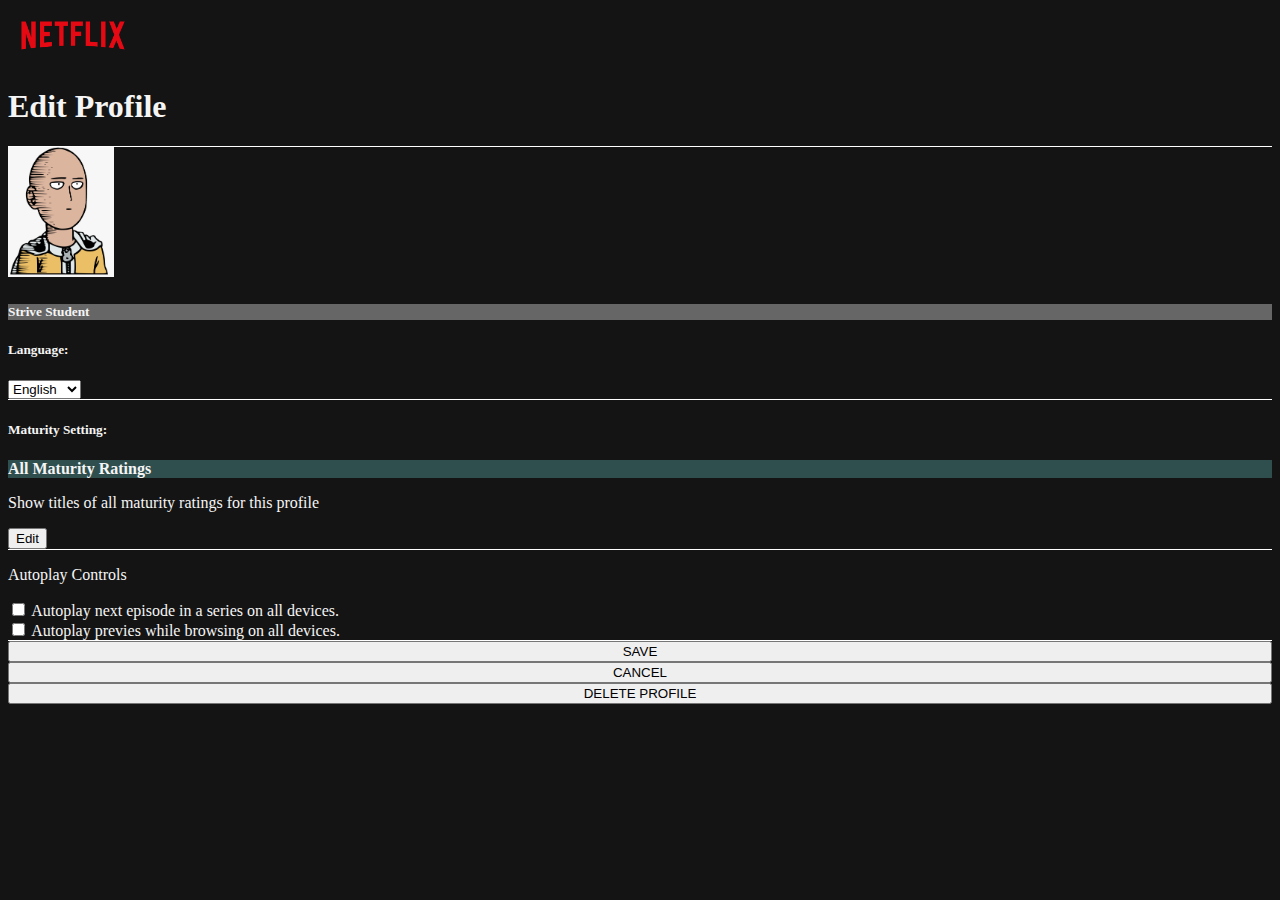
==== profile.html @ 09d8bf43 "Update profile.html" ====
<!doctype html>
<html lang="en">
  <head>
    <!-- Required meta tags -->
    <meta charset="utf-8">
    <meta name="viewport" content="width=device-width, initial-scale=1, shrink-to-fit=no">

    <!-- Bootstrap CSS -->
    <link rel="stylesheet" href="https://cdn.jsdelivr.net/npm/bootstrap@4.6.0/dist/css/bootstrap.min.css" integrity="sha384-B0vP5xmATw1+K9KRQjQERJvTumQW0nPEzvF6L/Z6nronJ3oUOFUFpCjEUQouq2+l" crossorigin="anonymous">
    <link rel="stylesheet" href="./ProfileStyles.css">
    <title>Profile</title>
  </head>
  <body >
    <div>
      <img src="./01_Netflix_Logo/01_Netflix_Logo/01_Netflix_Logo_RGB/Netflix_Logo_RGB.png" width="130" style="object-fit:cover">
    </div>
    
    <div class="container">
      
      <div class="row ">
        
        <!-- IMAGE AND PROFILE INFO-->
        <div class="col-3"></div>

        <div class="col-6">
          <h1>
            Edit Profile
          </h1>
          <div class="row pt-3 pb-3" style="border-top: 1px solid white">
            <img src="./Profile-picture.PNG" alt="" class="col-3 img-thumbnail" style="max-height:130px">
              <div class="col-9 pb-3" style="border-bottom: 1px solid white">
                <h5 class="name-custom-color">Strive Student</h5>
                <h5 class="text-white">Language:</h5>
                
                <select class="custom-select w-50" id="inputGroupSelect03">
                  <option selected>English</option>
                  <option value="1">German</option>
                  <option value="2">Swedish</option>
                </select>
              </div> 
          </div>
        </div>

        <div class="col-3"></div>


      <!-- MATURITY SETTINGS-->

      <div class="col-3"></div>

      <div class="col-6 pt-3">
        <div class="row">
          <div class="col-3"></div>
          <div class="col-9"style=" border-bottom: 1px solid white" >
            <!-- INSERT HERE MATURITY SETTINGS-->
            <h5>Maturity Setting:</h5>
            <p class="maturity-custom-background"><strong>All Maturity Ratings</strong></p>
            <p>Show titles of all maturity ratings for this profile</p>
            <button class="edit-button mb-3">Edit</button>
          </div>
        </div>
      </div>

      <div class="col-3"></div>


      <!-- AUTOPLAY CONTROLS -->
      <div class="col-3"></div>

      <div class="col-6 pt-3" style="border-bottom: 1px solid white">
        <div class="row">
          <div class="col-3"></div>
          <div class="col-9">
            <p>Autoplay Controls</p>
            <div class="form-check">
              <input class="form-check-input" type="checkbox" value="" id="defaultCheck1">
              <label class="form-check-label" for="defaultCheck1">
                Autoplay next episode in a series on all devices.
              </label>
            </div>
            <div class="form-check pb-3">
              <input class="form-check-input" type="checkbox" value="" id="defaultCheck1">
              <label class="form-check-label" for="defaultCheck1">
                Autoplay previes while browsing on all devices.
              </label>
            </div>
          </div>
        </div>
      </div> 
      <div class="col-3"></div>


      <!-- BUTTON AREA -->
      <div class="col-3"></div>

      <div class="col-6 pt-3">
        <div class="row">
          <div class="col-3">
            <button type="button" class="btn btn-dark d-inline-block" >SAVE</button>
          </div>
          <div class="col-3">
            <button type="button" class="btn btn-dark d-inline-block" >CANCEL</button>
          </div>
          <div class="col-6">
            <button type="button" class="btn btn-dark d-block">DELETE PROFILE</button>
          </div> 
        </div>
      </div>

      <div class="col-3"></div>

</div>




    <!-- Optional JavaScript; choose one of the two! -->

    <!-- Option 1: jQuery and Bootstrap Bundle (includes Popper) -->
    <script src="https://code.jquery.com/jquery-3.5.1.slim.min.js" integrity="sha384-DfXdz2htPH0lsSSs5nCTpuj/zy4C+OGpamoFVy38MVBnE+IbbVYUew+OrCXaRkfj" crossorigin="anonymous"></script>
    <script src="https://cdn.jsdelivr.net/npm/bootstrap@4.6.0/dist/js/bootstrap.bundle.min.js" integrity="sha384-Piv4xVNRyMGpqkS2by6br4gNJ7DXjqk09RmUpJ8jgGtD7zP9yug3goQfGII0yAns" crossorigin="anonymous"></script>

    <!-- Option 2: Separate Popper and Bootstrap JS -->
    <!--
    <script src="https://code.jquery.com/jquery-3.5.1.slim.min.js" integrity="sha384-DfXdz2htPH0lsSSs5nCTpuj/zy4C+OGpamoFVy38MVBnE+IbbVYUew+OrCXaRkfj" crossorigin="anonymous"></script>
    <script src="https://cdn.jsdelivr.net/npm/popper.js@1.16.1/dist/umd/popper.min.js" integrity="sha384-9/reFTGAW83EW2RDu2S0VKaIzap3H66lZH81PoYlFhbGU+6BZp6G7niu735Sk7lN" crossorigin="anonymous"></script>
    <script src="https://cdn.jsdelivr.net/npm/bootstrap@4.6.0/dist/js/bootstrap.min.js" integrity="sha384-+YQ4JLhjyBLPDQt//I+STsc9iw4uQqACwlvpslubQzn4u2UU2UFM80nGisd026JF" crossorigin="anonymous"></script>
    -->
  </body>
</html>
---- ProfileStyles.css ----
body{
    color:whitesmoke;
    background-color: #141414;
}
.name-custom-color{
    background-color: #666666;
};
.custom-select{
    color: white;
    background-color: black ;
}
.maturity-custom-background{
    background-color:darkslategray;
}
.btn{
    width: 100%
}
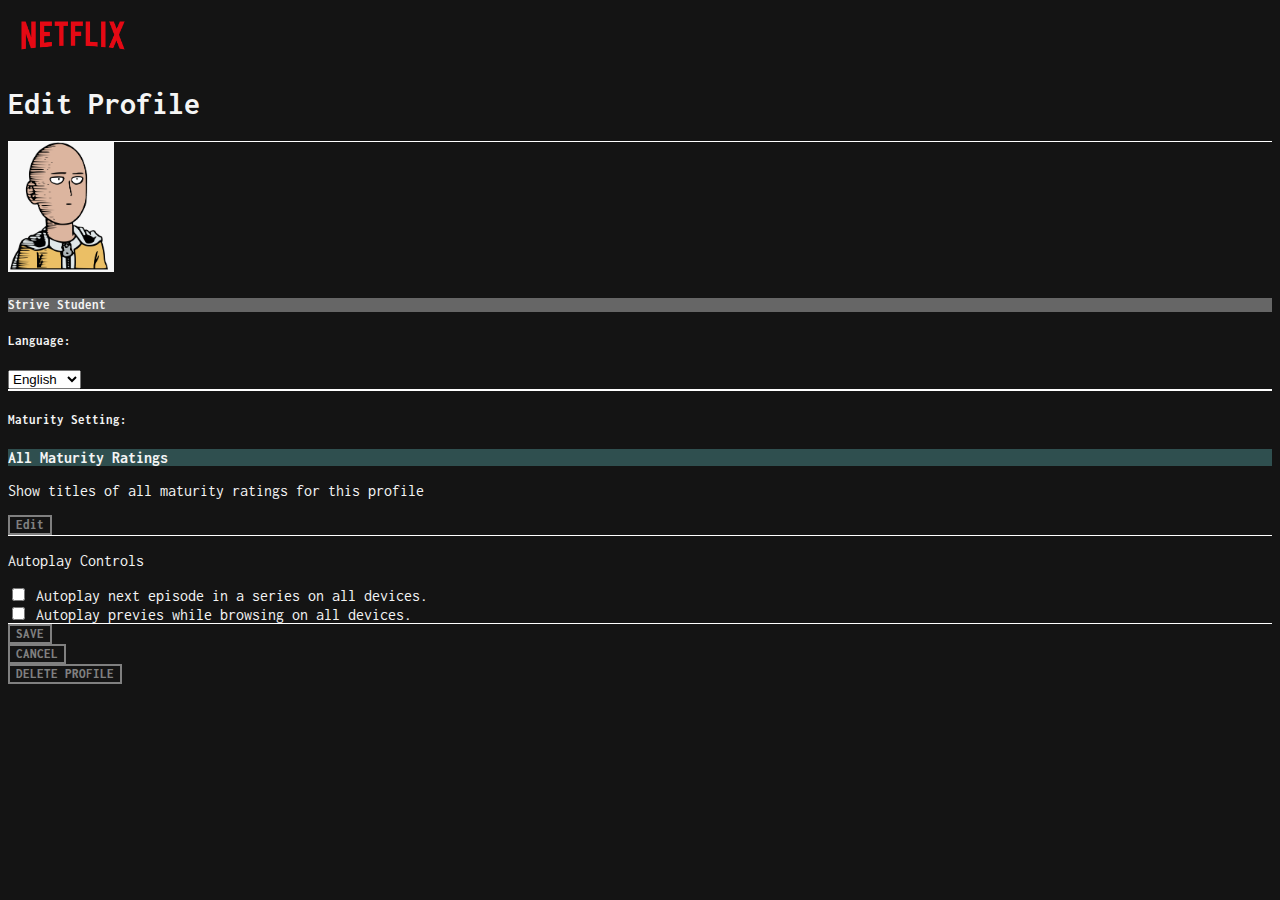
==== commit 8fbadd92: "restyled" ====
--- a/profile.html
+++ b/profile.html
@@ -9,6 +9,11 @@
     <link rel="stylesheet" href="https://cdn.jsdelivr.net/npm/bootstrap@4.6.0/dist/css/bootstrap.min.css" integrity="sha384-B0vP5xmATw1+K9KRQjQERJvTumQW0nPEzvF6L/Z6nronJ3oUOFUFpCjEUQouq2+l" crossorigin="anonymous">
     <link rel="stylesheet" href="./ProfileStyles.css">
     <title>Profile</title>
+
+    <!--- Font style-->
+    <link rel="preconnect" href="https://fonts.googleapis.com">
+    <link rel="preconnect" href="https://fonts.gstatic.com" crossorigin>
+    <link href="https://fonts.googleapis.com/css2?family=Inconsolata:wght@200;300;400;500&display=swap" rel="stylesheet">
   </head>
   <body >
     <div>
@@ -19,16 +24,18 @@
       
       <div class="row ">
         
-        <!-- IMAGE AND PROFILE INFO-->
         <div class="col-3"></div>
 
         <div class="col-6">
           <h1>
             Edit Profile
           </h1>
-          <div class="row pt-3 pb-3" style="border-top: 1px solid white">
+          <!-- AREA WITH IMAGE AND NAME AND LANGUAGE SELECTION -->
+          <div class="row pt-3 pb-3" style="border-top: 1px solid white; border-bottom: 1px solid white">
+            
             <img src="./Profile-picture.PNG" alt="" class="col-3 img-thumbnail" style="max-height:130px">
-              <div class="col-9 pb-3" style="border-bottom: 1px solid white">
+            <div class="row col-9">
+              <div class="col-12 pb-3" style="border-bottom: 1px solid white">
                 <h5 class="name-custom-color">Strive Student</h5>
                 <h5 class="text-white">Language:</h5>
                 
@@ -36,19 +43,21 @@
                   <option selected>English</option>
                   <option value="1">German</option>
                   <option value="2">Swedish</option>
-                </select>
-              </div> 
+                </div> 
+              </select>
+              
+            </div>
+ 
           </div>
         </div>
-
-        <div class="col-3"></div>
-
-
-      <!-- MATURITY SETTINGS-->
+      </div>
 
       <div class="col-3"></div>
 
-      <div class="col-6 pt-3">
+
+      <div class="col-3"></div>
+
+      <div class="col-6">
         <div class="row">
           <div class="col-3"></div>
           <div class="col-9"style=" border-bottom: 1px solid white" >
@@ -56,7 +65,7 @@
             <h5>Maturity Setting:</h5>
             <p class="maturity-custom-background"><strong>All Maturity Ratings</strong></p>
             <p>Show titles of all maturity ratings for this profile</p>
-            <button class="edit-button mb-3">Edit</button>
+            <button class="custom-button">Edit</button>
           </div>
         </div>
       </div>
@@ -64,13 +73,13 @@
       <div class="col-3"></div>
 
 
-      <!-- AUTOPLAY CONTROLS -->
       <div class="col-3"></div>
 
-      <div class="col-6 pt-3" style="border-bottom: 1px solid white">
+
+      <div class="col-6">
         <div class="row">
           <div class="col-3"></div>
-          <div class="col-9">
+          <div class="col-9"style=" border-bottom: 1px solid white" >
             <p>Autoplay Controls</p>
             <div class="form-check">
               <input class="form-check-input" type="checkbox" value="" id="defaultCheck1">
@@ -78,35 +87,35 @@
                 Autoplay next episode in a series on all devices.
               </label>
             </div>
-            <div class="form-check pb-3">
+            <div class="form-check">
               <input class="form-check-input" type="checkbox" value="" id="defaultCheck1">
               <label class="form-check-label" for="defaultCheck1">
                 Autoplay previes while browsing on all devices.
               </label>
             </div>
+
           </div>
+
         </div>
       </div> 
+
+
       <div class="col-3"></div>
 
-
-      <!-- BUTTON AREA -->
       <div class="col-3"></div>
-
-      <div class="col-6 pt-3">
+      <div class="col-6">
         <div class="row">
           <div class="col-3">
-            <button type="button" class="btn btn-dark d-inline-block" >SAVE</button>
+            <button type="button" class="btn custom-button d-inline-block" >SAVE</button>
           </div>
           <div class="col-3">
-            <button type="button" class="btn btn-dark d-inline-block" >CANCEL</button>
+            <button type="button" class="btn custom-button d-inline-block" >CANCEL</button>
           </div>
           <div class="col-6">
-            <button type="button" class="btn btn-dark d-block">DELETE PROFILE</button>
+            <button type="button" class="btn custom-button d-block">DELETE PROFILE</button>
           </div> 
         </div>
       </div>
-
       <div class="col-3"></div>
 
 </div>
--- a/ProfileStyles.css
+++ b/ProfileStyles.css
@@ -1,17 +1,32 @@
 body{
     color:whitesmoke;
     background-color: #141414;
+    font-family: 'Inconsolata', monospace;
+    font-weight: 400;
 }
 .name-custom-color{
     background-color: #666666;
 };
 .custom-select{
     color: white;
-    background-color: black ;
+    background-color: black;
 }
 .maturity-custom-background{
     background-color:darkslategray;
 }
-.btn{
-    width: 100%
+.custom-button{
+    border-radius: 0px;
+    color: gray;
+    font-family: 'Inconsolata', monospace;
+    font-weight:800;
+    background-color: transparent;
+    background-repeat:no-repeat;
+    border: 2px solid gray;
+    cursor:pointer;
+    overflow: hidden; 
+}
+.custom-button:hover{
+    background-color: white;
+    color: black;
+    border: none;
 }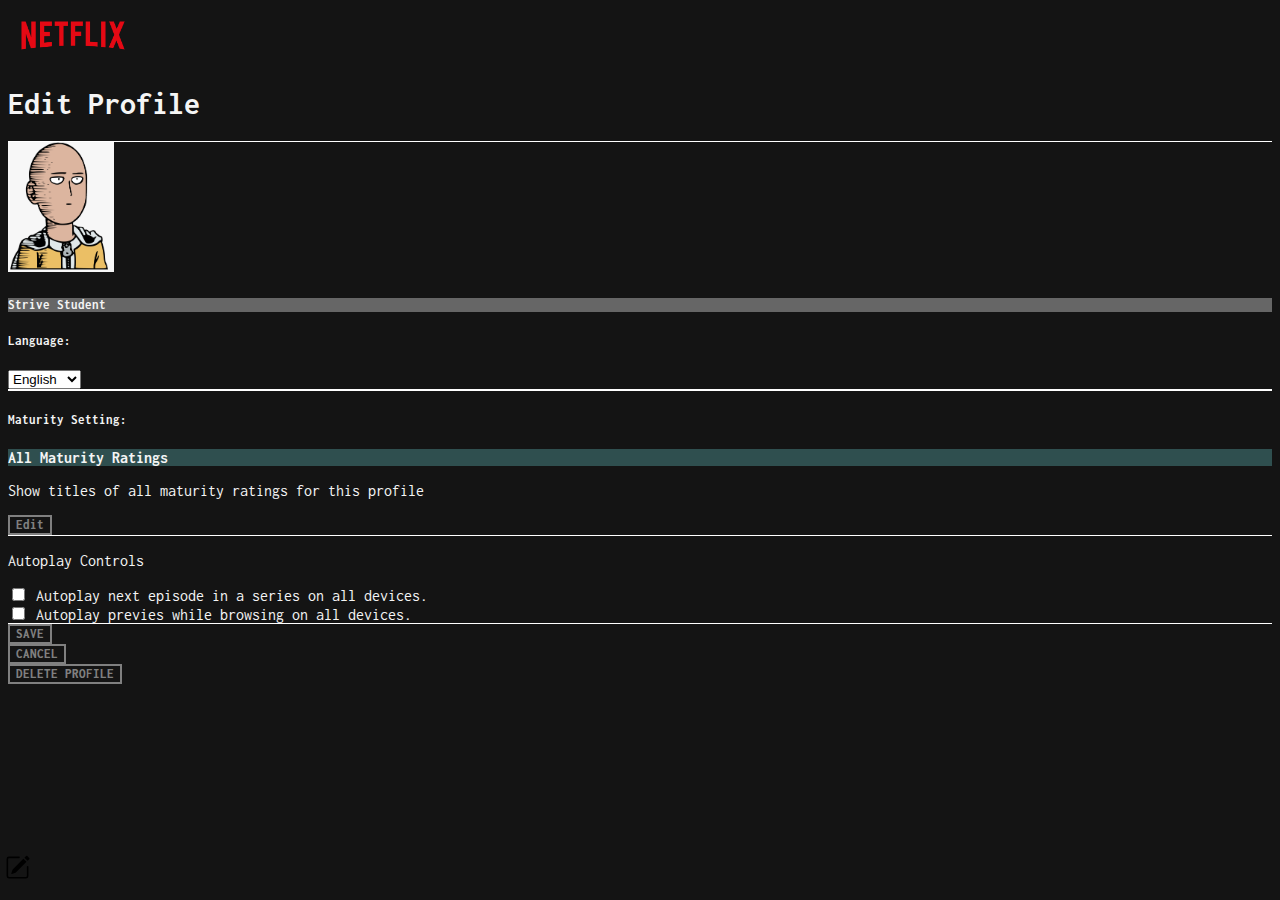
==== commit 94f3bd6b: "Profile picture pencil added" ====
--- a/profile.html
+++ b/profile.html
@@ -34,6 +34,7 @@
           <div class="row pt-3 pb-3" style="border-top: 1px solid white; border-bottom: 1px solid white">
             
             <img src="./Profile-picture.PNG" alt="" class="col-3 img-thumbnail" style="max-height:130px">
+            <img src="./pencil-square.svg" alt="Profile picture change"width="25" height="25" style="position: absolute; bottom: 20px;left: 5px;">
             <div class="row col-9">
               <div class="col-12 pb-3" style="border-bottom: 1px solid white">
                 <h5 class="name-custom-color">Strive Student</h5>
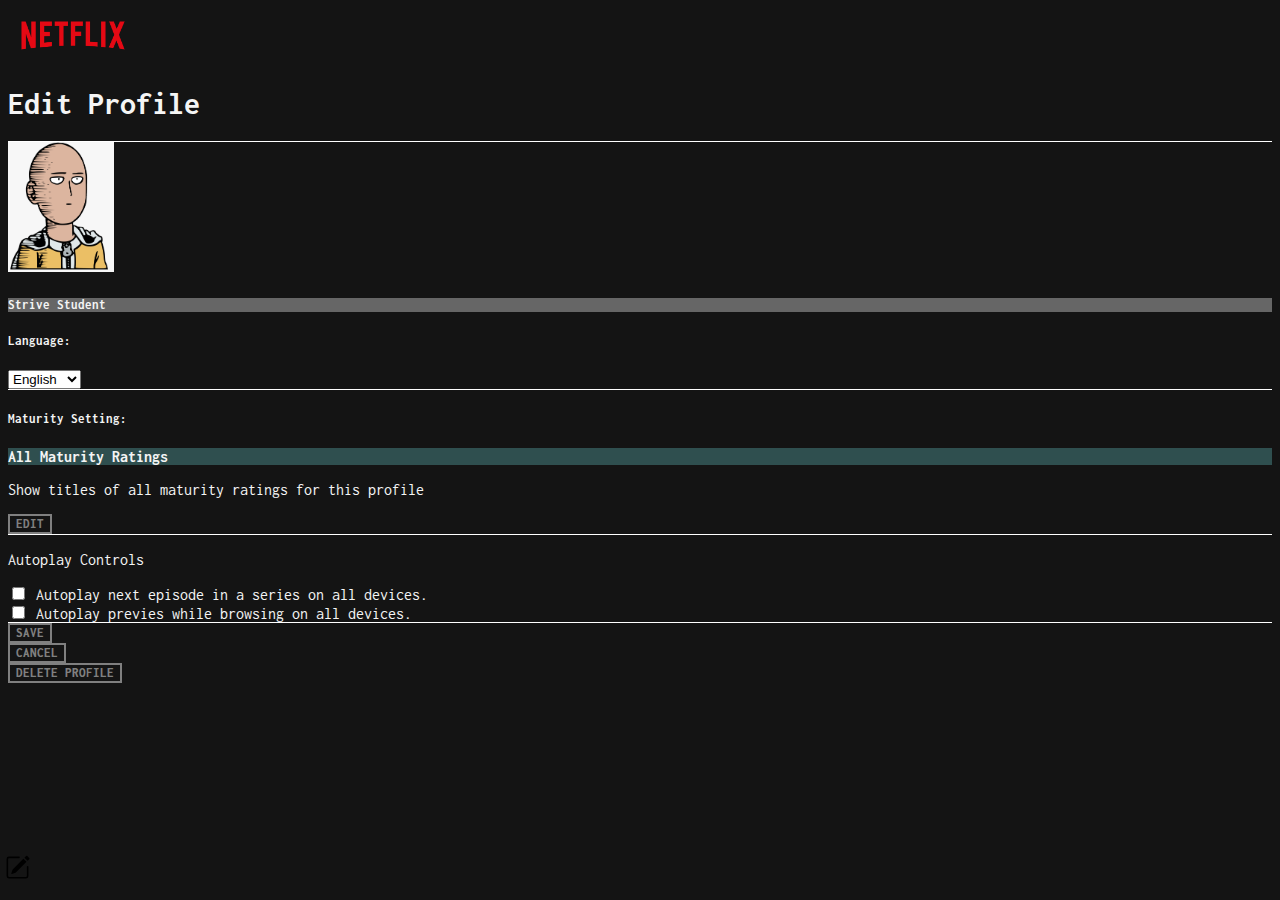
==== commit 58d345a5: "Update profile.html" ====
--- a/profile.html
+++ b/profile.html
@@ -31,12 +31,11 @@
             Edit Profile
           </h1>
           <!-- AREA WITH IMAGE AND NAME AND LANGUAGE SELECTION -->
-          <div class="row pt-3 pb-3" style="border-top: 1px solid white; border-bottom: 1px solid white">
+          <div class="row pt-3 pb-3" style="border-top: 1px solid white">
             
             <img src="./Profile-picture.PNG" alt="" class="col-3 img-thumbnail" style="max-height:130px">
             <img src="./pencil-square.svg" alt="Profile picture change"width="25" height="25" style="position: absolute; bottom: 20px;left: 5px;">
-            <div class="row col-9">
-              <div class="col-12 pb-3" style="border-bottom: 1px solid white">
+              <div class="col-9 pb-3" style="border-bottom: 1px solid white">
                 <h5 class="name-custom-color">Strive Student</h5>
                 <h5 class="text-white">Language:</h5>
                 
@@ -46,15 +45,13 @@
                   <option value="2">Swedish</option>
                 </div> 
               </select>
-              
-            </div>
- 
           </div>
         </div>
       </div>
 
       <div class="col-3"></div>
 
+      <!-- MATURITY SETTINGS AREA-->
 
       <div class="col-3"></div>
 
@@ -66,7 +63,7 @@
             <h5>Maturity Setting:</h5>
             <p class="maturity-custom-background"><strong>All Maturity Ratings</strong></p>
             <p>Show titles of all maturity ratings for this profile</p>
-            <button class="custom-button">Edit</button>
+            <button class="custom-button mb-3">EDIT</button>
           </div>
         </div>
       </div>
@@ -74,13 +71,14 @@
       <div class="col-3"></div>
 
 
+      <!-- AUTOPLAY CONTROLS AREA-->
+
       <div class="col-3"></div>
-
-
-      <div class="col-6">
+      
+      <div class="col-6 pt-3 pb-3">
         <div class="row">
           <div class="col-3"></div>
-          <div class="col-9"style=" border-bottom: 1px solid white" >
+          <div class="col-9">
             <p>Autoplay Controls</p>
             <div class="form-check">
               <input class="form-check-input" type="checkbox" value="" id="defaultCheck1">
@@ -94,17 +92,18 @@
                 Autoplay previes while browsing on all devices.
               </label>
             </div>
-
           </div>
-
         </div>
       </div> 
 
+      <div class="col-3"></div>
+
+
+      <!-- BUTTONS AREA -->
 
       <div class="col-3"></div>
 
-      <div class="col-3"></div>
-      <div class="col-6">
+      <div class="col-6 pt-3" style="border-top: 1px solid white">
         <div class="row">
           <div class="col-3">
             <button type="button" class="btn custom-button d-inline-block" >SAVE</button>
@@ -117,6 +116,7 @@
           </div> 
         </div>
       </div>
+
       <div class="col-3"></div>
 
 </div>
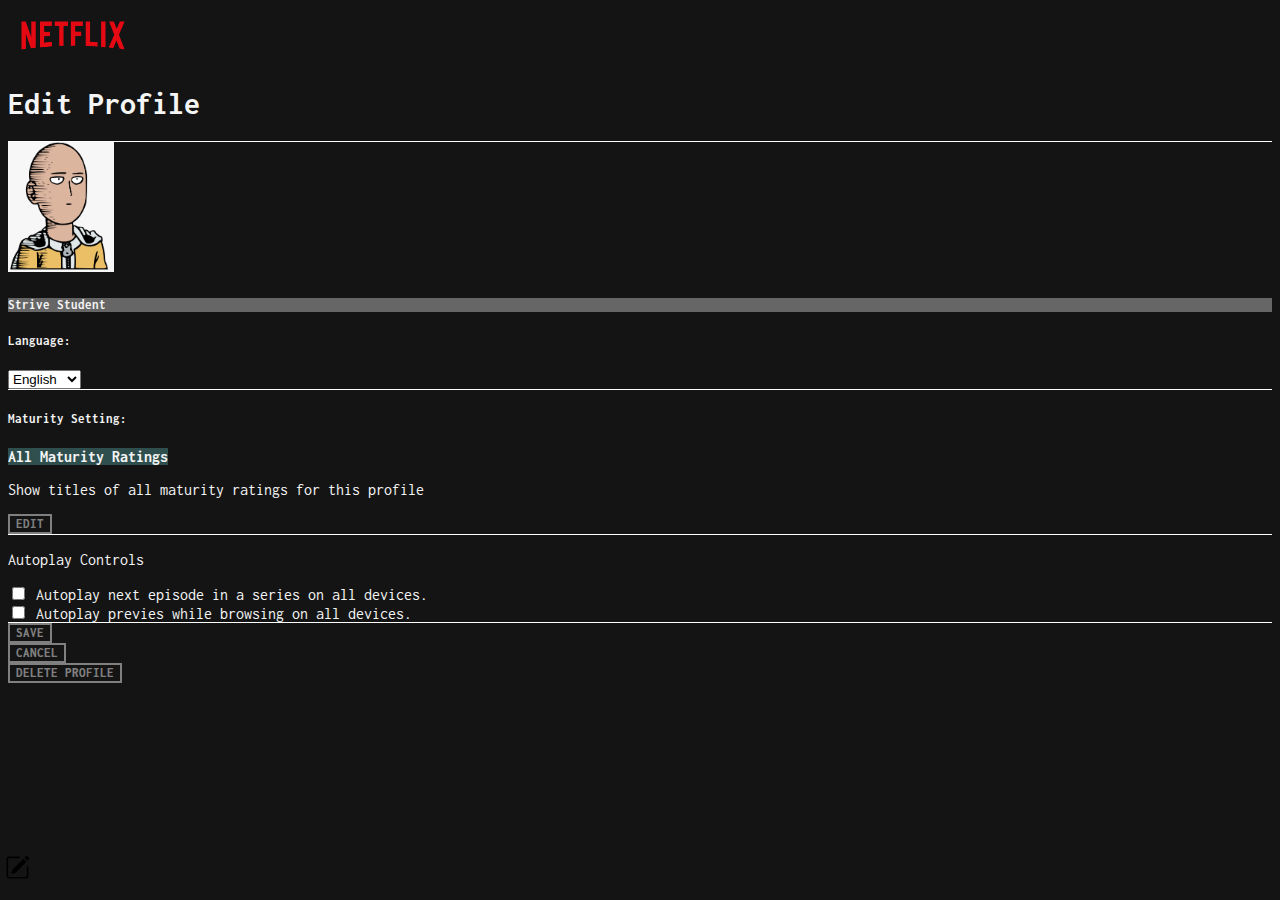
==== commit 6c554e6e: "Update to profile.html" ====
--- a/profile.html
+++ b/profile.html
@@ -24,58 +24,55 @@
       
       <div class="row ">
         
-        <div class="col-3"></div>
+        <div class="col-sm-1 col-md-3"></div>
 
-        <div class="col-6">
+        <div class="col-12 col-sm-10 col-md-6">
           <h1>
             Edit Profile
           </h1>
           <!-- AREA WITH IMAGE AND NAME AND LANGUAGE SELECTION -->
           <div class="row pt-3 pb-3" style="border-top: 1px solid white">
-            
             <img src="./Profile-picture.PNG" alt="" class="col-3 img-thumbnail" style="max-height:130px">
             <img src="./pencil-square.svg" alt="Profile picture change"width="25" height="25" style="position: absolute; bottom: 20px;left: 5px;">
-              <div class="col-9 pb-3" style="border-bottom: 1px solid white">
+            <div class="col-9" style="border-bottom: 1px solid white">
                 <h5 class="name-custom-color">Strive Student</h5>
                 <h5 class="text-white">Language:</h5>
-                
                 <select class="custom-select w-50" id="inputGroupSelect03">
                   <option selected>English</option>
                   <option value="1">German</option>
                   <option value="2">Swedish</option>
-                </div> 
-              </select>
+                </select>
+            </div>
           </div>
         </div>
-      </div>
 
-      <div class="col-3"></div>
+      <div class="col-1 col-md-3"></div>
 
       <!-- MATURITY SETTINGS AREA-->
 
-      <div class="col-3"></div>
+      <div class="col-sm-1 col-md-3"></div>
 
-      <div class="col-6">
+      <div class="col-12 col-sm-10 col-md-6">
         <div class="row">
           <div class="col-3"></div>
           <div class="col-9"style=" border-bottom: 1px solid white" >
             <!-- INSERT HERE MATURITY SETTINGS-->
             <h5>Maturity Setting:</h5>
-            <p class="maturity-custom-background"><strong>All Maturity Ratings</strong></p>
+            <span class="maturity-custom-background"><strong>All Maturity Ratings</strong></span>
             <p>Show titles of all maturity ratings for this profile</p>
             <button class="custom-button mb-3">EDIT</button>
           </div>
         </div>
       </div>
 
-      <div class="col-3"></div>
+      <div class="col-sm-1 col-md-3"></div>
 
 
       <!-- AUTOPLAY CONTROLS AREA-->
 
-      <div class="col-3"></div>
+      <div class="col-sm-1 col-md-3"></div>
       
-      <div class="col-6 pt-3 pb-3">
+      <div class="col-12 col-sm-10 col-md-6 pt-3 pb-3">
         <div class="row">
           <div class="col-3"></div>
           <div class="col-9">
@@ -96,14 +93,14 @@
         </div>
       </div> 
 
-      <div class="col-3"></div>
+      <div class="col-sm-1 col-md-3"></div>
 
 
       <!-- BUTTONS AREA -->
 
-      <div class="col-3"></div>
+      <div class="col-sm-1 col-md-3"></div>
 
-      <div class="col-6 pt-3" style="border-top: 1px solid white">
+      <div class="col-12 col-sm-10 col-md-6 pt-3" style="border-top: 1px solid white">
         <div class="row">
           <div class="col-3">
             <button type="button" class="btn custom-button d-inline-block" >SAVE</button>
@@ -117,7 +114,7 @@
         </div>
       </div>
 
-      <div class="col-3"></div>
+      <div class="col-sm-1 col-md-3"></div>
 
 </div>
 
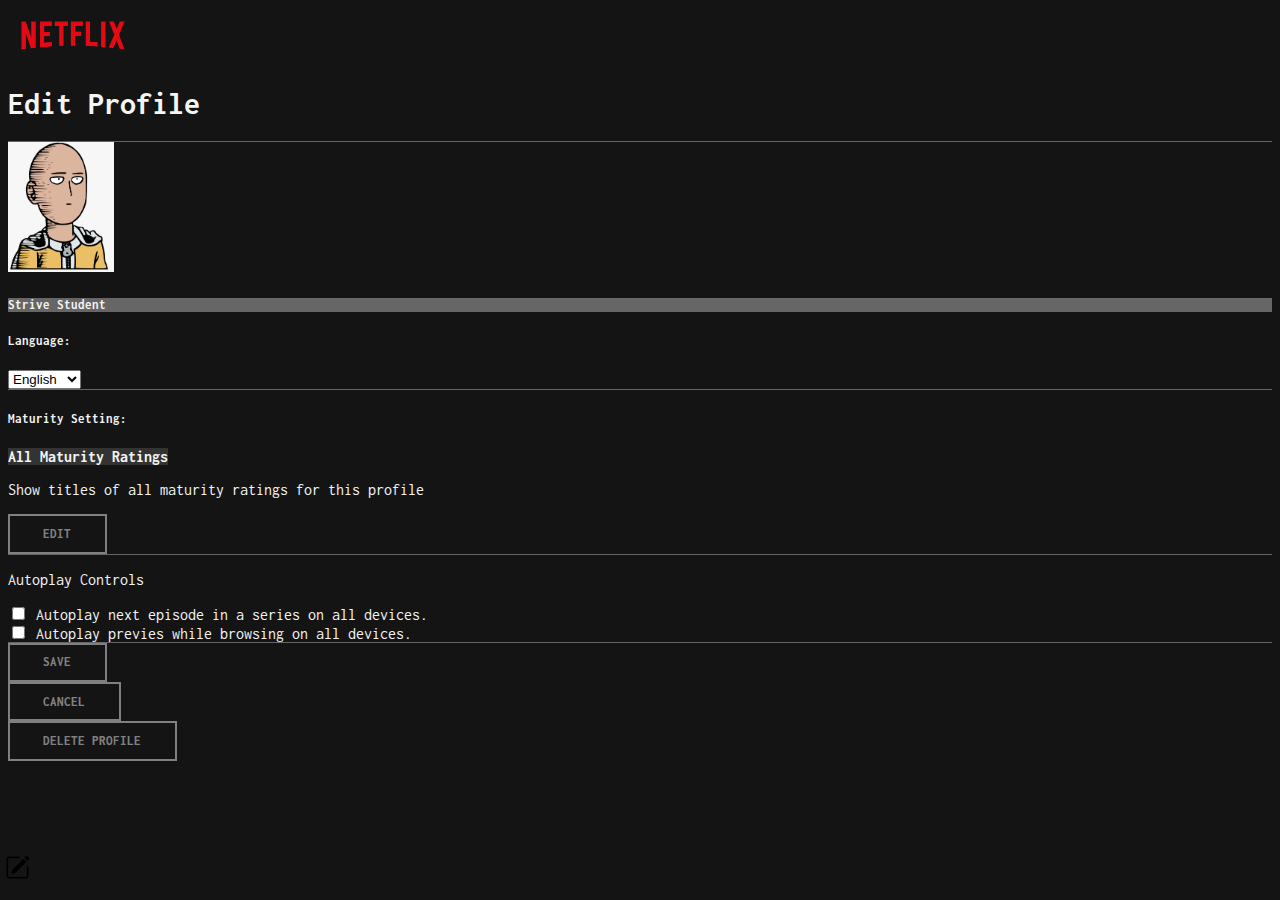
==== commit eecbe454: "CSS Coloring" ====
--- a/profile.html
+++ b/profile.html
@@ -31,13 +31,13 @@
             Edit Profile
           </h1>
           <!-- AREA WITH IMAGE AND NAME AND LANGUAGE SELECTION -->
-          <div class="row pt-3 pb-3" style="border-top: 1px solid white">
+          <div class="row pt-3 pb-3" style="border-top: 1px solid #666666">
             <img src="./Profile-picture.PNG" alt="" class="col-3 img-thumbnail" style="max-height:130px">
             <img src="./pencil-square.svg" alt="Profile picture change"width="25" height="25" style="position: absolute; bottom: 20px;left: 5px;">
-            <div class="col-9" style="border-bottom: 1px solid white">
+            <div class="col-9" style="border-bottom: 1px solid #666666">
                 <h5 class="name-custom-color">Strive Student</h5>
                 <h5 class="text-white">Language:</h5>
-                <select class="custom-select w-50" id="inputGroupSelect03">
+                <select class="text-light bg-dark w-50" id="custom-select">
                   <option selected>English</option>
                   <option value="1">German</option>
                   <option value="2">Swedish</option>
@@ -55,7 +55,7 @@
       <div class="col-12 col-sm-10 col-md-6">
         <div class="row">
           <div class="col-3"></div>
-          <div class="col-9"style=" border-bottom: 1px solid white" >
+          <div class="col-9"style="border-bottom: 1px solid #666666" >
             <!-- INSERT HERE MATURITY SETTINGS-->
             <h5>Maturity Setting:</h5>
             <span class="maturity-custom-background"><strong>All Maturity Ratings</strong></span>
@@ -100,7 +100,7 @@
 
       <div class="col-sm-1 col-md-3"></div>
 
-      <div class="col-12 col-sm-10 col-md-6 pt-3" style="border-top: 1px solid white">
+      <div class="col-12 col-sm-10 col-md-6 pt-3" style="border-top: 1px solid #666666">
         <div class="row">
           <div class="col-3">
             <button type="button" class="btn custom-button d-inline-block" >SAVE</button>
--- a/ProfileStyles.css
+++ b/ProfileStyles.css
@@ -3,16 +3,18 @@
     background-color: #141414;
     font-family: 'Inconsolata', monospace;
     font-weight: 400;
+    border-bottom:#666666;
 }
 .name-custom-color{
     background-color: #666666;
 };
-.custom-select{
+#custom-select{
     color: white;
     background-color: black;
+    border-radius: 0px;
 }
 .maturity-custom-background{
-    background-color:darkslategray;
+    background-color:#333333;
 }
 .custom-button{
     border-radius: 0px;
@@ -24,9 +26,15 @@
     border: 2px solid gray;
     cursor:pointer;
     overflow: hidden; 
+    padding: 0.8em 2.5em;
+
+    
 }
 .custom-button:hover{
     background-color: white;
     color: black;
     border: none;
-}+}
+.custom-button:active{
+    background-color: white;
+}
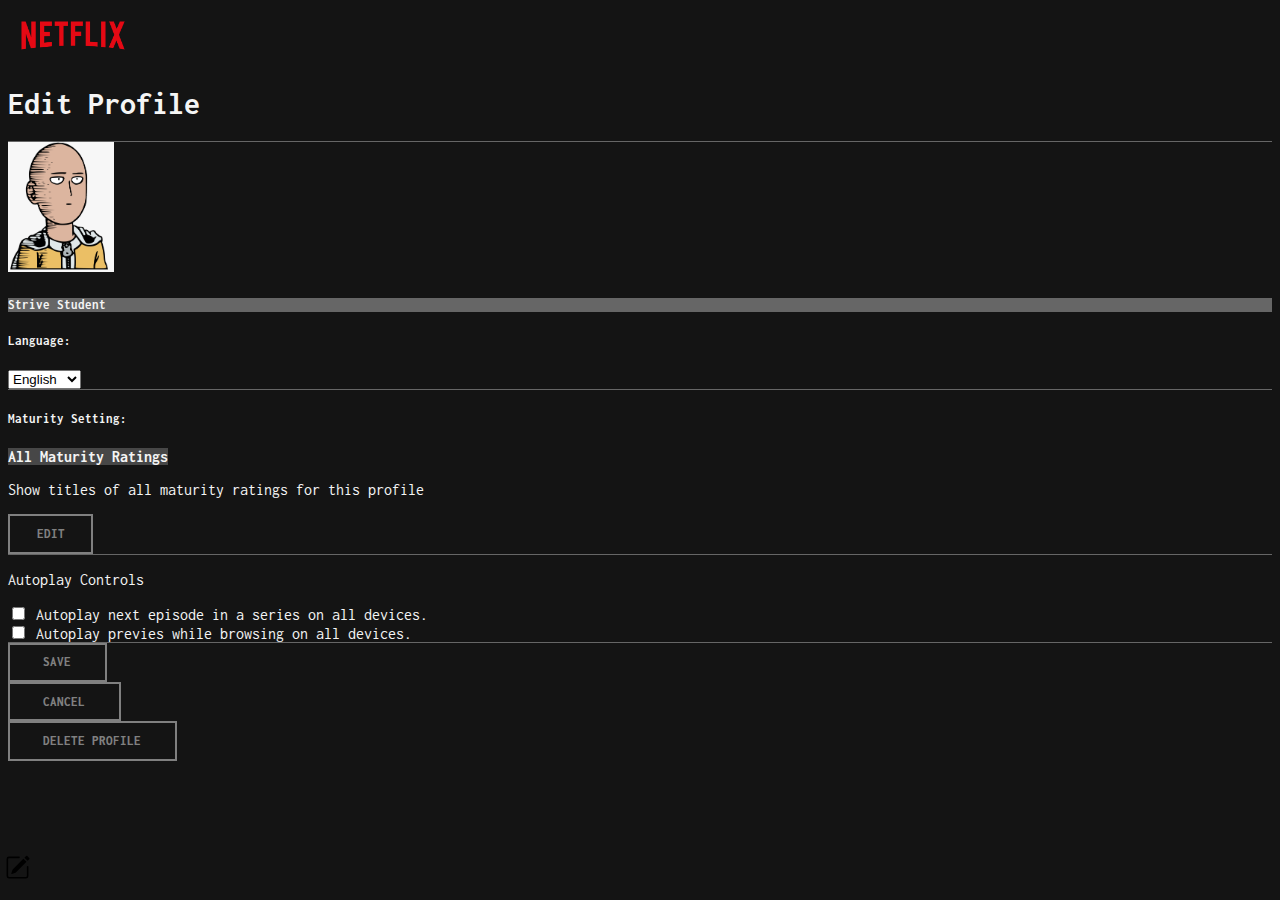
==== commit a2d30cf0: "Top portion of settings page complete" ====
--- a/profile.html
+++ b/profile.html
@@ -60,7 +60,7 @@
             <h5>Maturity Setting:</h5>
             <span class="maturity-custom-background"><strong>All Maturity Ratings</strong></span>
             <p>Show titles of all maturity ratings for this profile</p>
-            <button class="custom-button mb-3">EDIT</button>
+            <button class="custom-edit-button mb-3">EDIT</button>
           </div>
         </div>
       </div>
--- a/ProfileStyles.css
+++ b/ProfileStyles.css
@@ -14,7 +14,7 @@
     border-radius: 0px;
 }
 .maturity-custom-background{
-    background-color:#333333;
+    background-color:#474747;
 }
 .custom-button{
     border-radius: 0px;
@@ -35,6 +35,20 @@
     color: black;
     border: none;
 }
-.custom-button:active{
+.custom-edit-button{
+    border-radius: 0px;
+    color: gray;
+    font-family: 'Inconsolata', monospace;
+    font-weight:800;
+    background-color: transparent;
+    background-repeat:no-repeat;
+    border: 2px solid gray;
+    cursor:pointer;
+    overflow: hidden; 
+    padding: 0.8em 2em;
+}
+.custom-edit-button:hover{
     background-color: white;
-}
+    color: black;
+    border: none;
+}